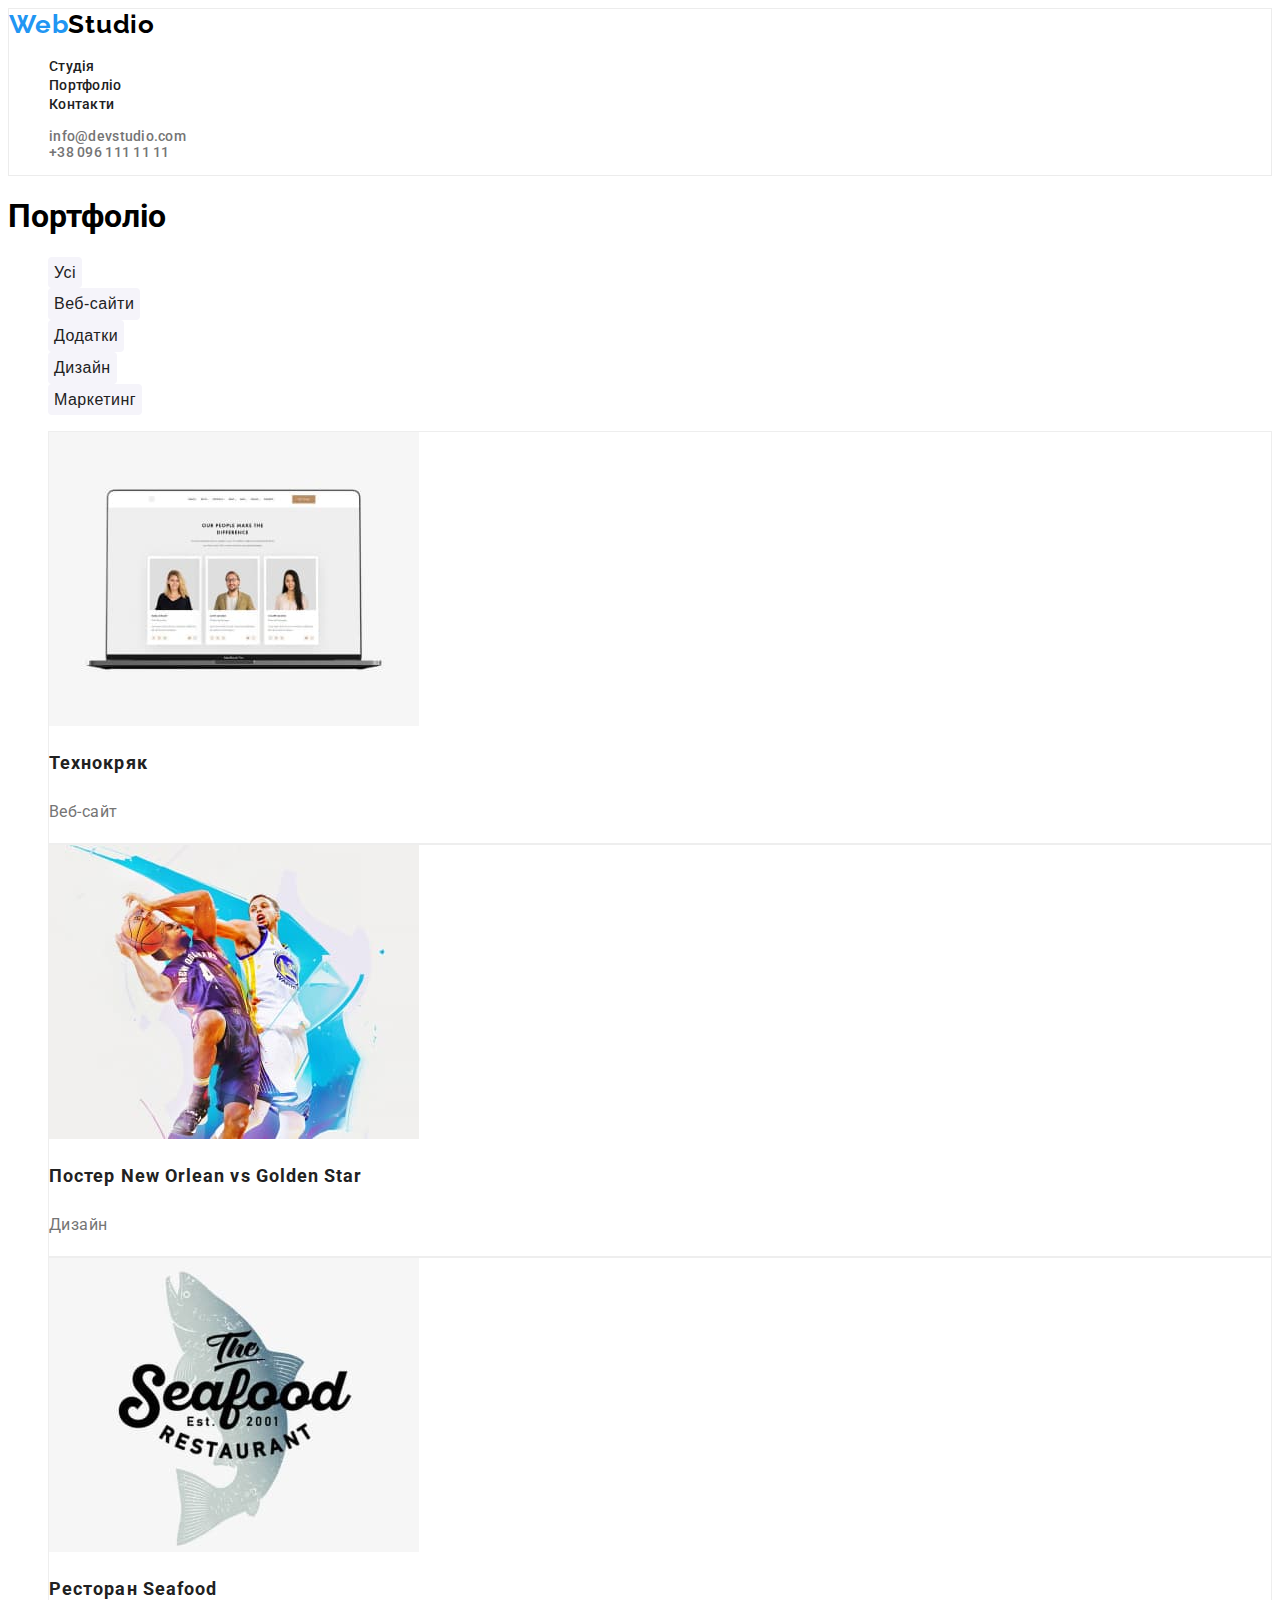
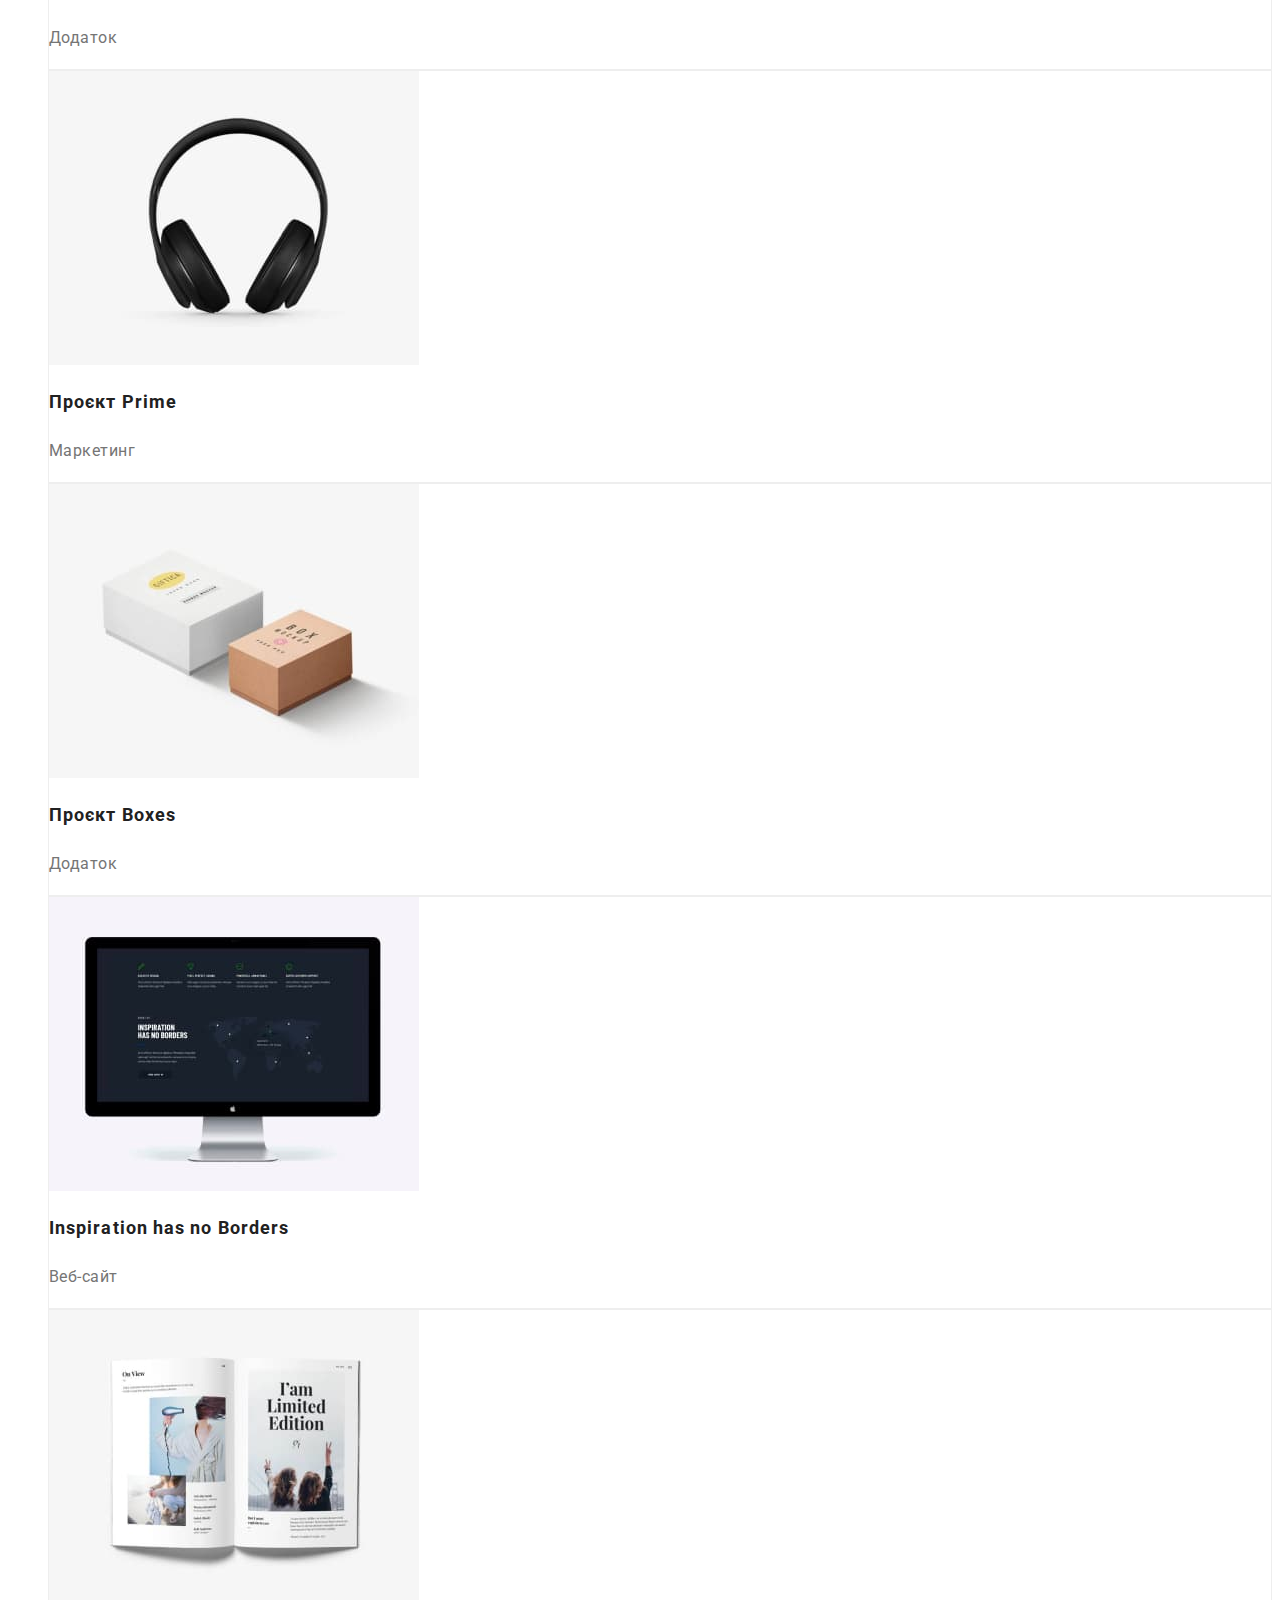
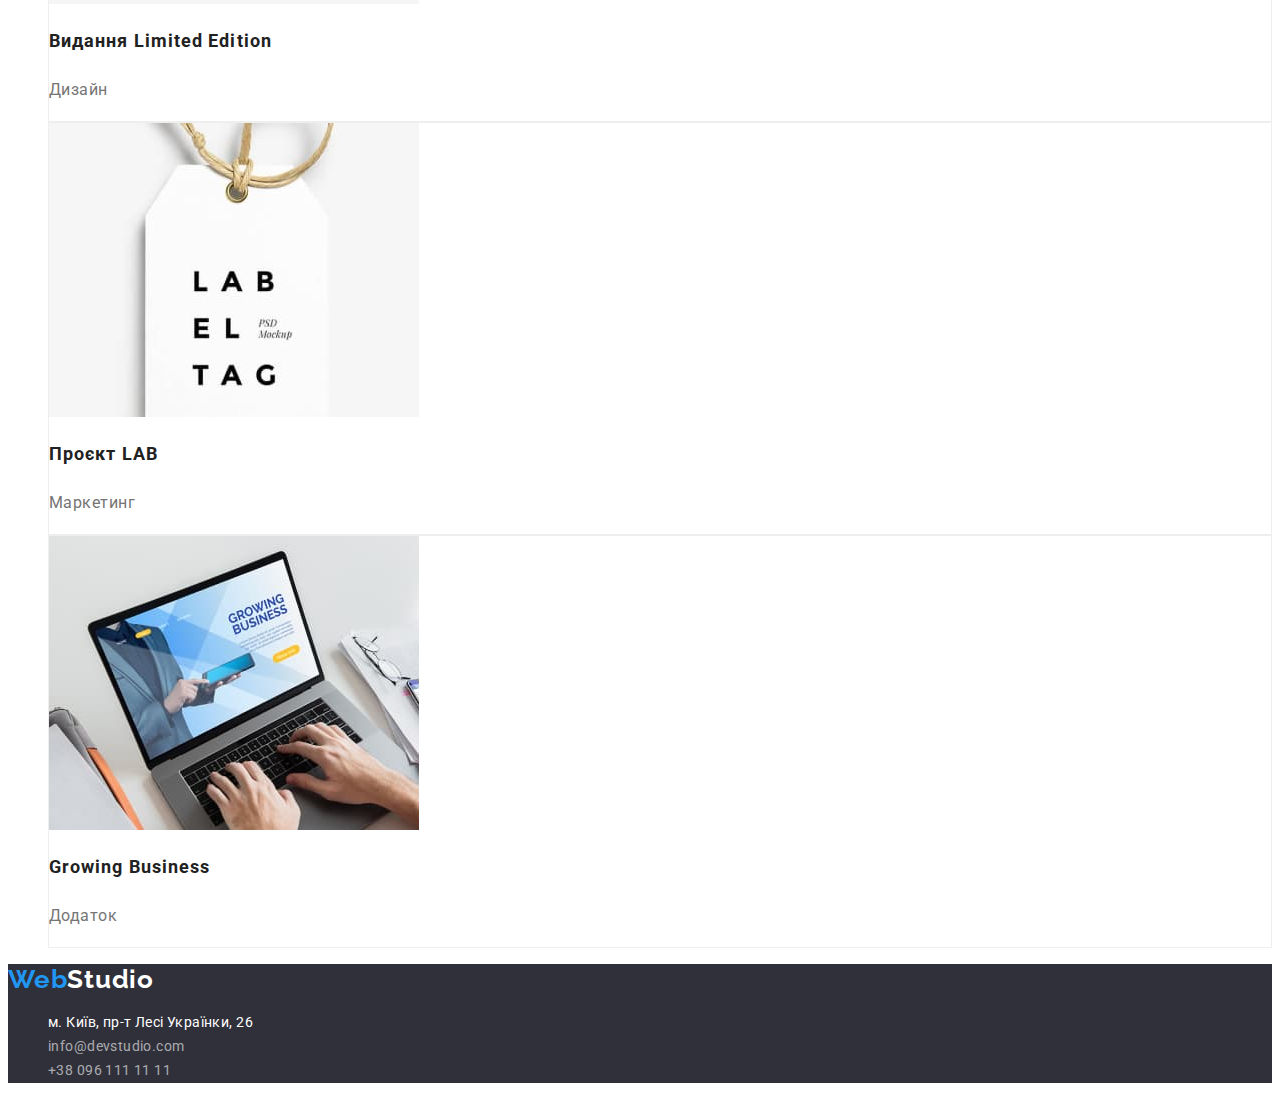
==== portfolio.html @ 8f556d0d "new version" ====
<!DOCTYPE html>
<html lang="uk">
  <head>
    <meta charset="UTF-8" />
    <meta http-equiv="X-UA-Compatible" content="IE=edge" />
    <meta name="viewport" content="width=device-width, initial-scale=1.0" />
    <link rel="stylesheet" href="./css/portfolio.css" />
    <link rel="preconnect" href="https://fonts.googleapis.com" />
    <link rel="preconnect" href="https://fonts.gstatic.com" crossorigin />
    <link
      href="https://fonts.googleapis.com/css2?family=Montserrat:wght@400;700&family=Raleway:wght@700&family=Roboto:wght@400;500;700;900&display=swap"
      rel="stylesheet"
    />
    <title>Портфоліо</title>
  </head>
  <body>
    <header>
      <nav class="navigation">
        <a class="logo" href="#"><span class="logo-web">Web</span>Studio</a>
        <ul>
          <li><a class="navigation-link" href="./index.html">Студія</a></li>
          <li>
            <a class="navigation-link" href="./portfolio.html">Портфоліо</a>
          </li>
          <li><a class="navigation-link" href="#">Контакти</a></li>
        </ul>
      </nav>
      <ul class="connection-link">
        <li>
          <a
            class="connection-link"
            href="mailto:info@devstudio.com"
            target="_blank"
            rel="noopener noreferrer nofollow"
            >info@devstudio.com</a
          >
        </li>
        <li>
          <a
            class="connection-link"
            href="tel:+380961111111"
            target="_blank"
            rel="noopener noreferrer nofollow"
            >+38 096 111 11 11</a
          >
        </li>
      </ul>
    </header>
    <main>
      <section>
        <h1>Портфоліо</h1>
        <ul>
          <li><button class="button" type="button">Усі</button></li>
          <li><button class="button" type="button">Веб-сайти</button></li>
          <li><button class="button" type="button">Додатки</button></li>
          <li><button class="button" type="button">Дизайн</button></li>
          <li><button class="button" type="button">Маркетинг</button></li>
        </ul>
        <ul>
          <li class="portfolio-cards">
            <a href="#">
              <img src="./image/techno.jpg" alt="Технокряк" width="370" />
              <h2 class="cards-header">Технокряк</h2>
              <p class="project">Веб-сайт</p>
            </a>
          </li>
          <li class="portfolio-cards">
            <a href="#">
              <img
                src="./image/poster.jpg"
                alt="Постер New Orlean vs Golden Star"
                width="370"
              />
              <h2 class="cards-header">Постер New Orlean vs Golden Star</h2>
              <p class="project">Дизайн</p>
            </a>
          </li>
          <li class="portfolio-cards">
            <a href="#">
              <img
                src="./image/seafood.jpg"
                alt="Ресторан Seafood"
                width="370"
              />
              <h2 class="cards-header">Ресторан Seafood</h2>
              <p class="project">Додаток</p>
            </a>
          </li>
          <li class="portfolio-cards">
            <a href="#">
              <img src="./image/prime.jpg" alt="Проєкт Prime" width="370" />
              <h2 class="cards-header">Проєкт Prime</h2>
              <p class="project">Маркетинг</p>
            </a>
          </li>
          <li class="portfolio-cards">
            <a href="#">
              <img src="./image/boxes.jpg" alt="Проєкт Boxes" width="370" />
              <h2 class="cards-header">Проєкт Boxes</h2>
              <p class="project">Додаток</p>
            </a>
          </li>
          <li class="portfolio-cards">
            <a href="#">
              <img src="./image/borders.jpg" alt="Веб-сайт" width="370" />
              <h2 class="cards-header">Inspiration has no Borders</h2>
              <p class="project">Веб-сайт</p>
            </a>
          </li>
          <li class="portfolio-cards">
            <a href="#">
              <img
                src="./image/limited_edition.jpg"
                alt="Лімітована серія"
                width="370"
              />
              <h2 class="cards-header">Видання Limited Edition</h2>
              <p class="project">Дизайн</p>
            </a>
          </li>
          <li class="portfolio-cards">
            <a href="#">
              <img src="./image/lab.jpg" alt="Проект ЛАБ" width="370" />
              <h2 class="cards-header">Проєкт LAB</h2>
              <p class="project">Маркетинг</p>
            </a>
          </li>
          <li class="portfolio-cards">
            <a href="#">
              <img
                src="./image/growing_business.jpg"
                alt="Додаток rowing Busines"
                width="370"
              />
              <h2 class="cards-header">Growing Business</h2>
              <p class="project">Додаток</p>
            </a>
          </li>
        </ul>
      </section>
    </main>
    <footer>
      <a class="logo footer" href="#"
        ><span class="logo-web">Web</span>Studio</a
      >
      <address>
        <ul>
          <li>
            <a
              class="webstudio-adress"
              href="https://www.google.com/maps/d/u/0/viewer?mid=10uSM3H-mIU3GznYo2szRIEphczw&hl=en_US&ll=50.42732700000001%2C30.538092&z=17"
              target="_blank"
              rel="noopener noreferrer nofollow"
              >м. Київ, пр-т Лесі Українки, 26</a
            >
          </li>
          <li>
            <a
              class="footer-link"
              href="mailto:info@devstudio.com"
              target="_blank"
              rel="noopener noreferrer nofollow"
              >info@devstudio.com</a
            >
          </li>
          <li>
            <a
              class="footer-link"
              href="tel:+380961111111"
              target="_blank"
              rel="noopener noreferrer nofollow"
              >+38 096 111 11 11</a
            >
          </li>
        </ul>
      </address>
    </footer>
  </body>
</html>
---- css/portfolio.css ----
body {
  font-family: "Roboto", sans-serif;
}
/* -----------Header------------  */
header {
  background: #ffffff;
  border: solid 1px;
  border-color: #ececec;
}
li {
  list-style: none;
}
a {
  text-decoration: none;
}
.logo {
  font-family: "Raleway";
  font-weight: 700;
  font-size: 26px;
  line-height: 1.19;
  letter-spacing: 0.03em;
  text-decoration: none;
  color: black;
}
.logo-web {
  color: #2196f3;
}
.navigation-link {
  font-weight: 500;
  font-size: 14px;
  line-height: 1.14;
  letter-spacing: 0.02em;
  color: #212121;
}
.connection-link {
  font-weight: 500;
  font-size: 14px;
  line-height: 1.14;
  letter-spacing: 0.02em;
  color: #757575;
}
.navigation-link:hover,
.connection-link:hover {
  color: #2196f3;
}

/* -----------Header------------  */
/* -----------Main------------  */
main {
  background-color: #ffffff;
}
.button {
  background: #f5f4fa;
  color: #212121;
  border-radius: 4px;
  cursor: pointer;
  font-weight: 500;
  font-size: 16px;
  line-height: 1.86;
  text-align: center;
  letter-spacing: 0.03em;
  border: none;
}
.button:hover {
  color: #ffffff;
  background: #2196f3;
}
.button:active {
  color: #ffffff;
  background: #2196f3;
}
.portfolio-cards {
  border: 1px solid #eeeeee;
}
.cards-header {
  font-weight: 700;
  font-size: 18px;
  line-height: 2;
  letter-spacing: 0.06em;
  color: #212121;
}
.project {
  font-size: 16px;
  line-height: 1.875;
  letter-spacing: 0.03em;
  color: #757575;
}
/* -----------Main------------  */
/* -----------Footer------------  */
footer {
  background: #2f303a;
}
.footer {
  color: #ffffff;
}
.webstudio-adress {
  font-style: normal;
  font-size: 14px;
  line-height: 1.71;
  letter-spacing: 0.03em;
  color: white;
}
.footer-link {
  font-style: normal;
  font-size: 14px;
  line-height: 1.71;
  letter-spacing: 0.03em;
  color: rgba(255, 255, 255, 0.6);
}
address a:hover {
  color: #2196f3;
}

/* -----------Footer------------  */
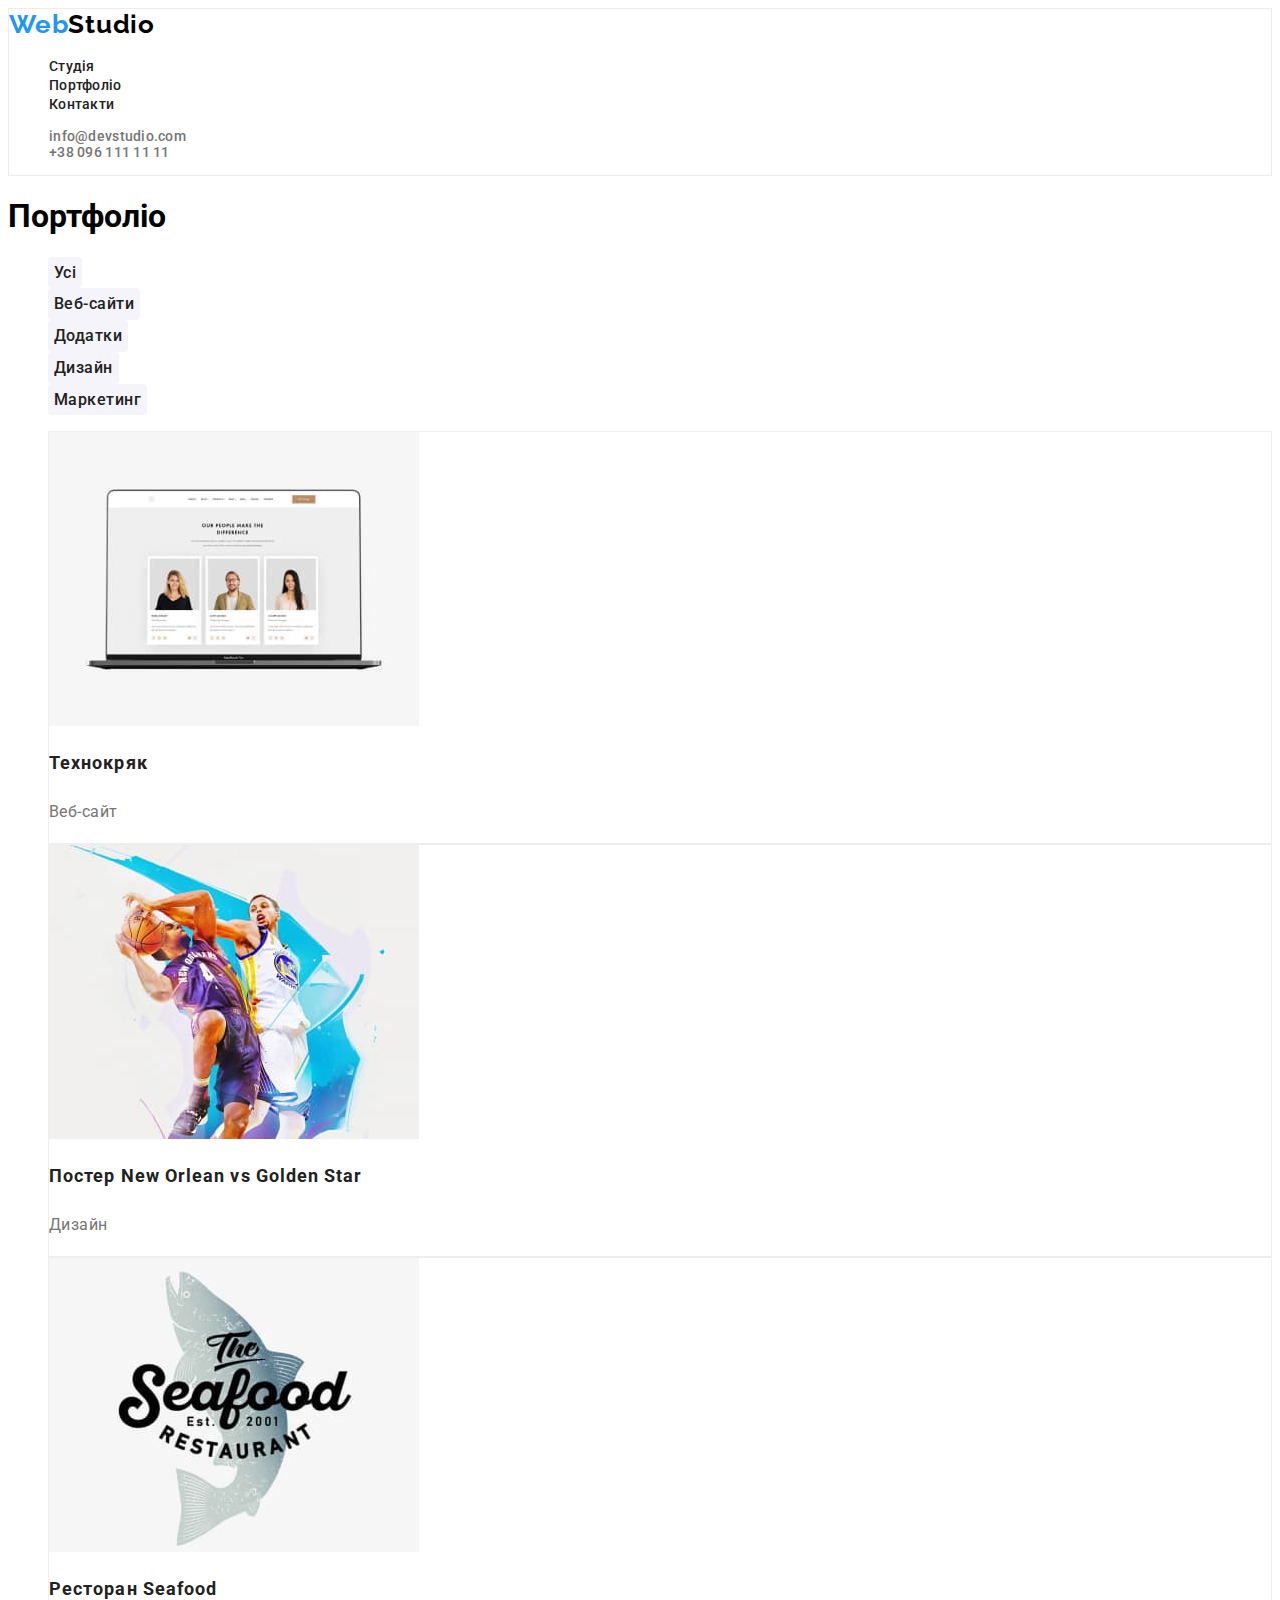
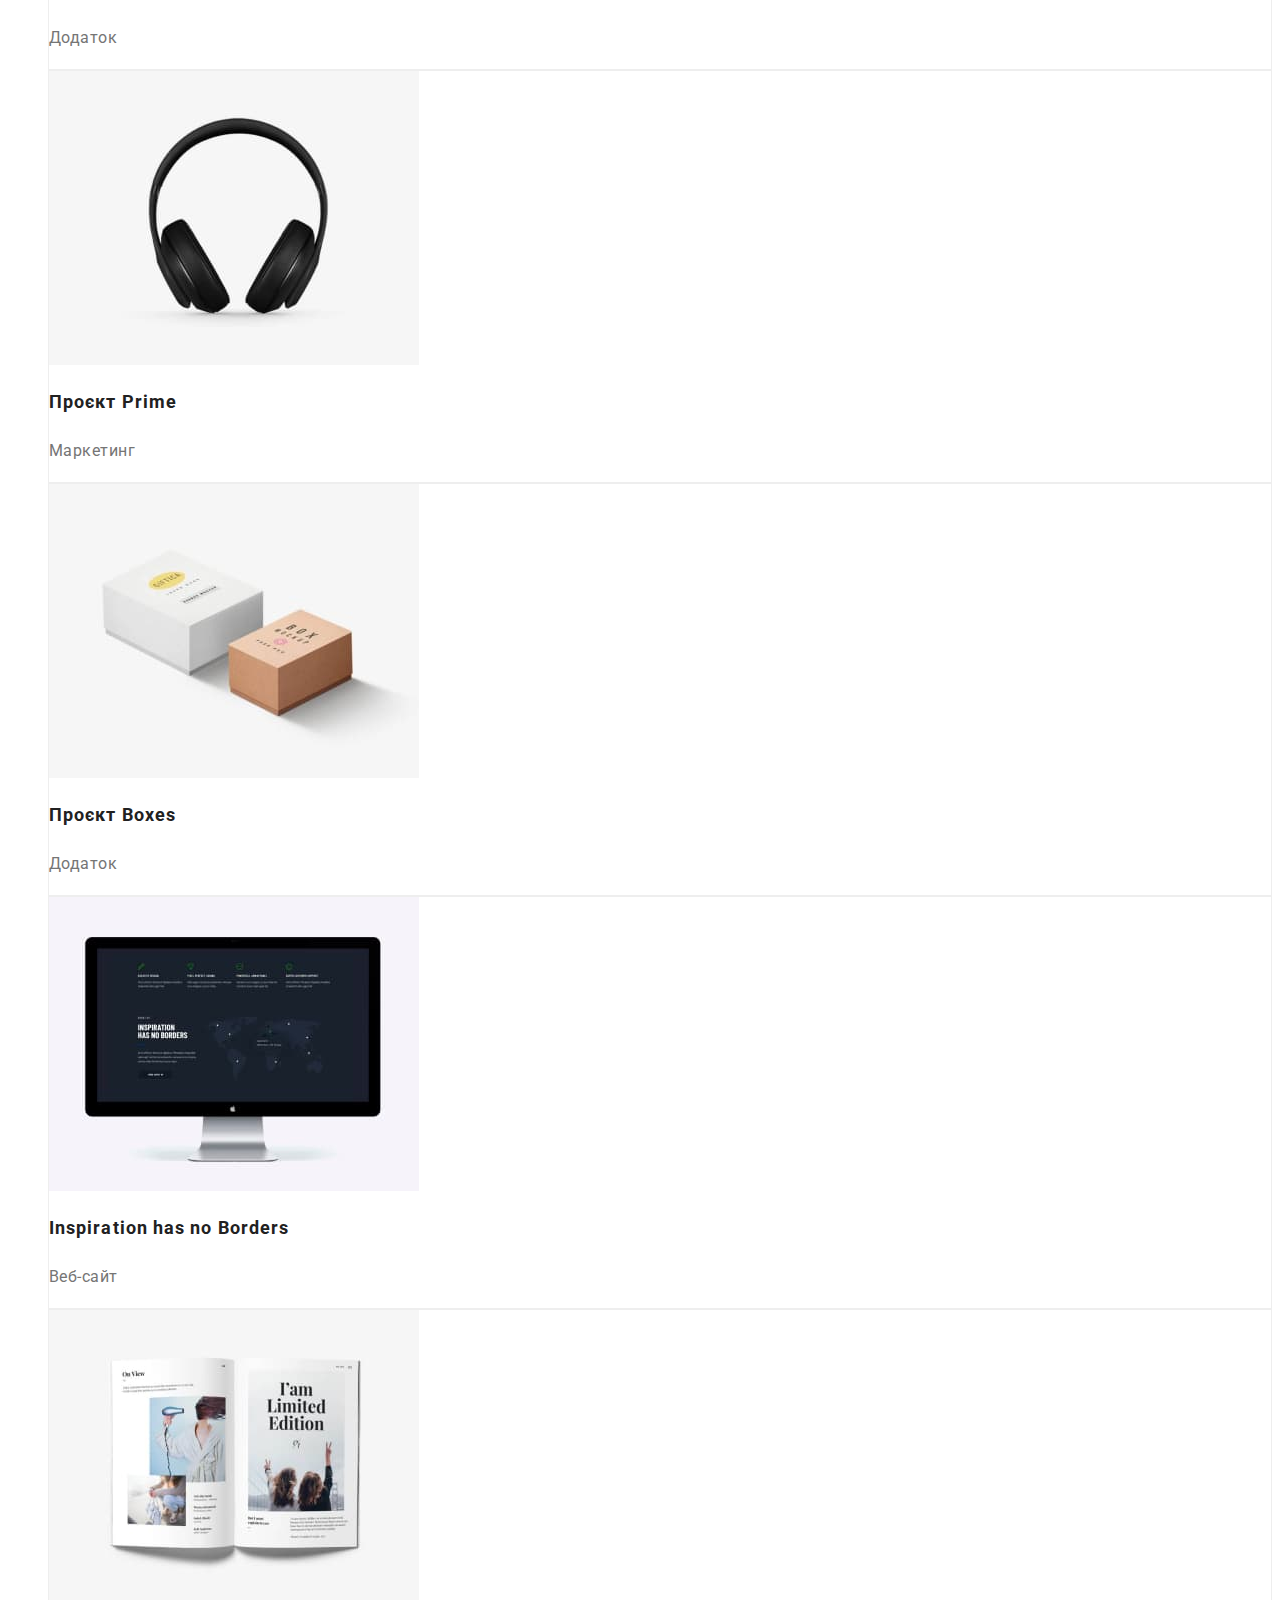
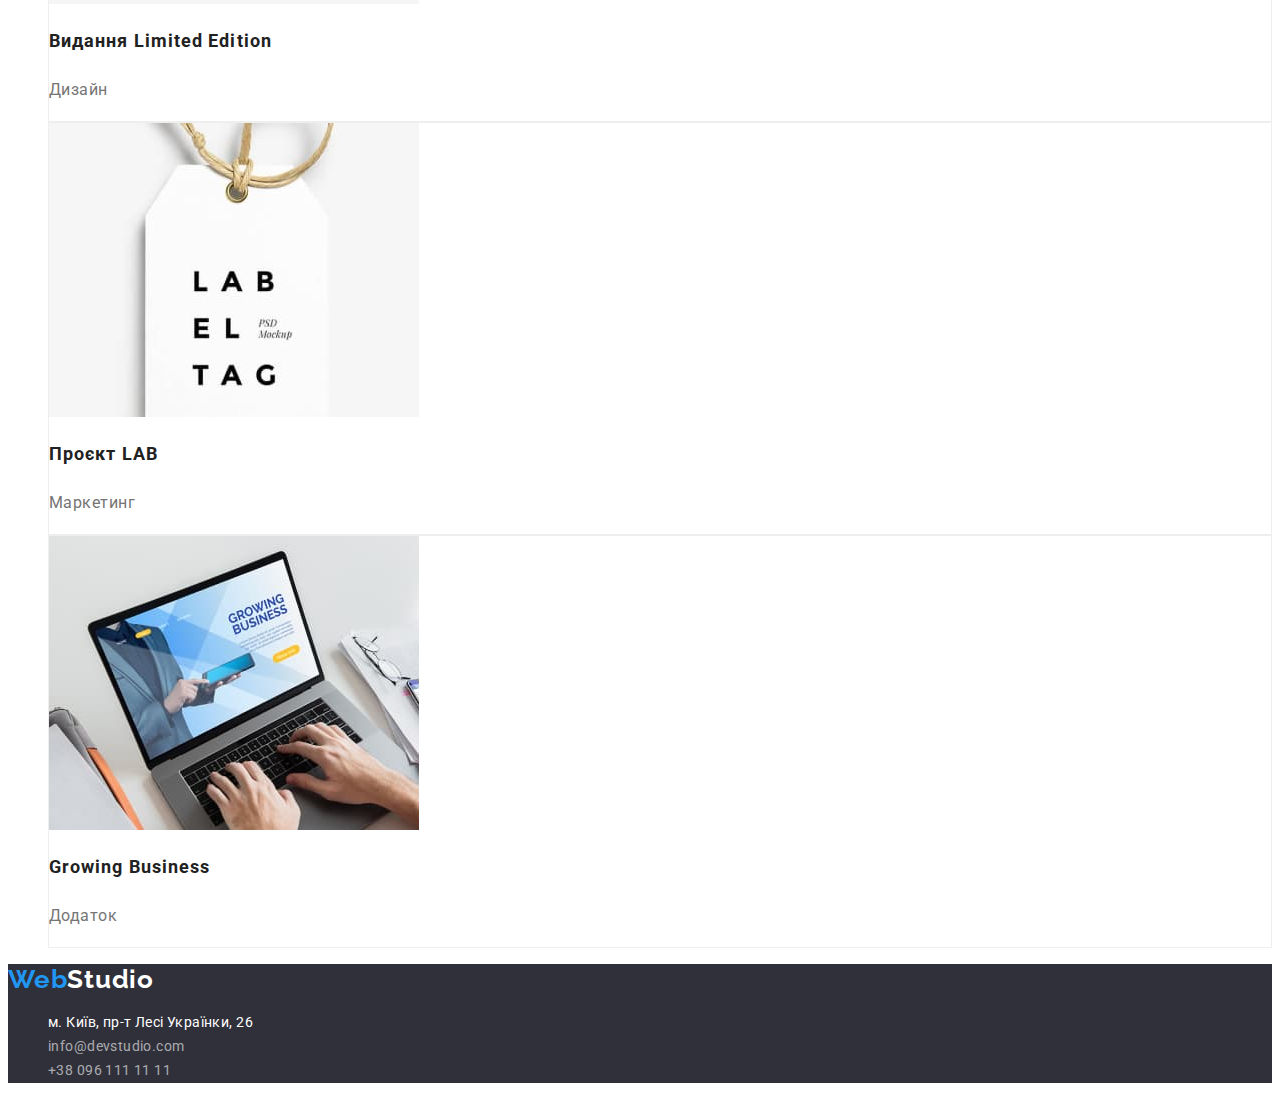
==== commit 006e4dd9: "fix" ====
--- a/portfolio.html
+++ b/portfolio.html
@@ -14,30 +14,38 @@
     <title>Портфоліо</title>
   </head>
   <body>
-    <header>
+    <header class="header-style">
       <nav class="navigation">
-        <a class="logo" href="#"><span class="logo-web">Web</span>Studio</a>
-        <ul>
-          <li><a class="navigation-link" href="./index.html">Студія</a></li>
-          <li>
-            <a class="navigation-link" href="./portfolio.html">Портфоліо</a>
+        <a class="link logo" href="#"
+          ><span class="logo-web">Web</span>Studio</a
+        >
+        <ul class="list-style">
+          <li class="list-style">
+            <a class="link navigation-link" href="./index.html">Студія</a>
           </li>
-          <li><a class="navigation-link" href="#">Контакти</a></li>
+          <li class="list-style">
+            <a class="link navigation-link" href="./portfolio.html"
+              >Портфоліо</a
+            >
+          </li>
+          <li class="list-style">
+            <a class="link navigation-link" href="#">Контакти</a>
+          </li>
         </ul>
       </nav>
-      <ul class="connection-link">
-        <li>
+      <ul class="list-style connection-link">
+        <li class="list-style">
           <a
-            class="connection-link"
+            class="link connection-link"
             href="mailto:info@devstudio.com"
             target="_blank"
             rel="noopener noreferrer nofollow"
             >info@devstudio.com</a
           >
         </li>
-        <li>
+        <li class="list-style">
           <a
-            class="connection-link"
+            class="link connection-link"
             href="tel:+380961111111"
             target="_blank"
             rel="noopener noreferrer nofollow"
@@ -46,26 +54,36 @@
         </li>
       </ul>
     </header>
-    <main>
+    <main class="main-style">
       <section>
         <h1>Портфоліо</h1>
-        <ul>
-          <li><button class="button" type="button">Усі</button></li>
-          <li><button class="button" type="button">Веб-сайти</button></li>
-          <li><button class="button" type="button">Додатки</button></li>
-          <li><button class="button" type="button">Дизайн</button></li>
-          <li><button class="button" type="button">Маркетинг</button></li>
+        <ul class="list-style">
+          <li class="list-style">
+            <button class="button" type="button">Усі</button>
+          </li>
+          <li class="list-style">
+            <button class="button" type="button">Веб-сайти</button>
+          </li>
+          <li class="list-style">
+            <button class="button" type="button">Додатки</button>
+          </li>
+          <li class="list-style">
+            <button class="button" type="button">Дизайн</button>
+          </li>
+          <li class="list-style">
+            <button class="button" type="button">Маркетинг</button>
+          </li>
         </ul>
         <ul>
-          <li class="portfolio-cards">
-            <a href="#">
+          <li class="list-style portfolio-cards">
+            <a class="link" href="#">
               <img src="./image/techno.jpg" alt="Технокряк" width="370" />
               <h2 class="cards-header">Технокряк</h2>
               <p class="project">Веб-сайт</p>
             </a>
           </li>
-          <li class="portfolio-cards">
-            <a href="#">
+          <li class="list-style portfolio-cards">
+            <a class="link" href="#">
               <img
                 src="./image/poster.jpg"
                 alt="Постер New Orlean vs Golden Star"
@@ -75,8 +93,8 @@
               <p class="project">Дизайн</p>
             </a>
           </li>
-          <li class="portfolio-cards">
-            <a href="#">
+          <li class="list-style portfolio-cards">
+            <a class="link" href="#">
               <img
                 src="./image/seafood.jpg"
                 alt="Ресторан Seafood"
@@ -86,29 +104,29 @@
               <p class="project">Додаток</p>
             </a>
           </li>
-          <li class="portfolio-cards">
-            <a href="#">
+          <li class="list-style portfolio-cards">
+            <a class="link" href="#">
               <img src="./image/prime.jpg" alt="Проєкт Prime" width="370" />
               <h2 class="cards-header">Проєкт Prime</h2>
               <p class="project">Маркетинг</p>
             </a>
           </li>
-          <li class="portfolio-cards">
-            <a href="#">
+          <li class="list-style portfolio-cards">
+            <a class="link" href="#">
               <img src="./image/boxes.jpg" alt="Проєкт Boxes" width="370" />
               <h2 class="cards-header">Проєкт Boxes</h2>
               <p class="project">Додаток</p>
             </a>
           </li>
-          <li class="portfolio-cards">
-            <a href="#">
+          <li class="list-style portfolio-cards">
+            <a class="link" href="#">
               <img src="./image/borders.jpg" alt="Веб-сайт" width="370" />
               <h2 class="cards-header">Inspiration has no Borders</h2>
               <p class="project">Веб-сайт</p>
             </a>
           </li>
-          <li class="portfolio-cards">
-            <a href="#">
+          <li class="list-style portfolio-cards">
+            <a class="link" href="#">
               <img
                 src="./image/limited_edition.jpg"
                 alt="Лімітована серія"
@@ -118,15 +136,15 @@
               <p class="project">Дизайн</p>
             </a>
           </li>
-          <li class="portfolio-cards">
-            <a href="#">
+          <li class="list-style portfolio-cards">
+            <a class="link" href="#">
               <img src="./image/lab.jpg" alt="Проект ЛАБ" width="370" />
               <h2 class="cards-header">Проєкт LAB</h2>
               <p class="project">Маркетинг</p>
             </a>
           </li>
-          <li class="portfolio-cards">
-            <a href="#">
+          <li class="list-style portfolio-cards">
+            <a class="link" href="#">
               <img
                 src="./image/growing_business.jpg"
                 alt="Додаток rowing Busines"
@@ -139,33 +157,33 @@
         </ul>
       </section>
     </main>
-    <footer>
-      <a class="logo footer" href="#"
+    <footer class="footer-style">
+      <a class="link logo footer-logo" href="#"
         ><span class="logo-web">Web</span>Studio</a
       >
-      <address>
+      <address class="address">
         <ul>
-          <li>
+          <li class="list-style">
             <a
-              class="webstudio-adress"
+              class="link webstudio-adress"
               href="https://www.google.com/maps/d/u/0/viewer?mid=10uSM3H-mIU3GznYo2szRIEphczw&hl=en_US&ll=50.42732700000001%2C30.538092&z=17"
               target="_blank"
               rel="noopener noreferrer nofollow"
               >м. Київ, пр-т Лесі Українки, 26</a
             >
           </li>
-          <li>
+          <li class="list-style">
             <a
-              class="footer-link"
+              class="link footer-link"
               href="mailto:info@devstudio.com"
               target="_blank"
               rel="noopener noreferrer nofollow"
               >info@devstudio.com</a
             >
           </li>
-          <li>
+          <li class="list-style">
             <a
-              class="footer-link"
+              class="link footer-link"
               href="tel:+380961111111"
               target="_blank"
               rel="noopener noreferrer nofollow"
--- a/css/portfolio.css
+++ b/css/portfolio.css
@@ -2,15 +2,15 @@
   font-family: "Roboto", sans-serif;
 }
 /* -----------Header------------  */
-header {
+.header-style {
   background: #ffffff;
   border: solid 1px;
   border-color: #ececec;
 }
-li {
+.list-style {
   list-style: none;
 }
-a {
+.link {
   text-decoration: none;
 }
 .logo {
@@ -46,10 +46,11 @@
 
 /* -----------Header------------  */
 /* -----------Main------------  */
-main {
+.main-style {
   background-color: #ffffff;
 }
 .button {
+  font-family: "Roboto";
   background: #f5f4fa;
   color: #212121;
   border-radius: 4px;
@@ -87,10 +88,10 @@
 }
 /* -----------Main------------  */
 /* -----------Footer------------  */
-footer {
+.footer-style {
   background: #2f303a;
 }
-.footer {
+.footer-logo {
   color: #ffffff;
 }
 .webstudio-adress {
